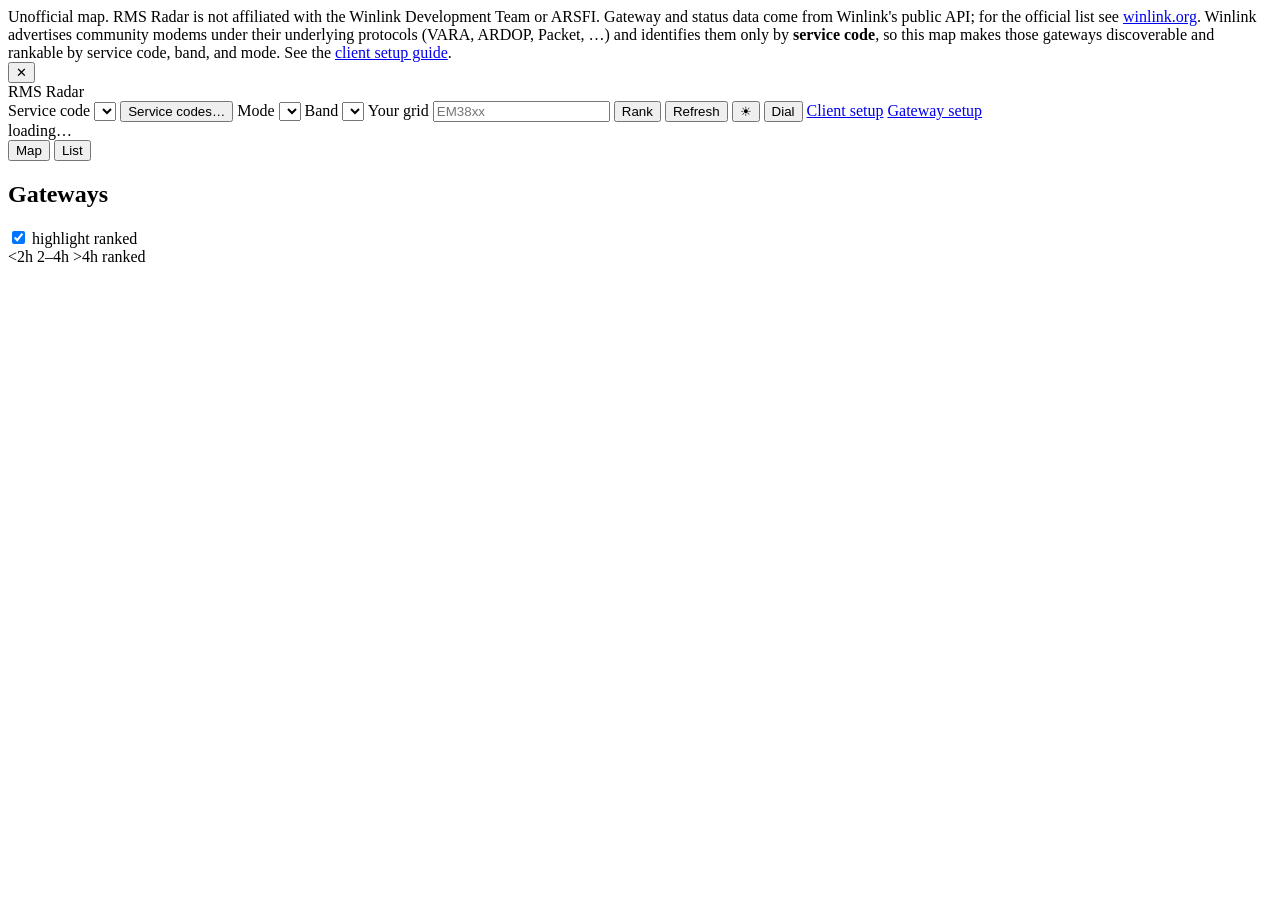
==== web/index.html @ ea7b13ec "feat: add dial/center frequency toggle" ====
<!doctype html>
<html lang="en" data-theme="dark">
<head>
<meta charset="utf-8">
<meta name="viewport" content="width=device-width, initial-scale=1">
<meta name="color-scheme" content="dark light">
<link rel="icon" type="image/svg+xml" href="icon.svg">
<title>RMS Radar — Winlink gateway map</title>
<script src="theme.js"></script>
<link rel="stylesheet" href="vendor/leaflet/leaflet.css">
<link rel="stylesheet" href="style.css">
</head>
<body>
<section class="notice" id="notice" role="note" hidden>
  <div class="notice-body">
    <span class="notice-lead">Unofficial map.</span>
    RMS Radar is not affiliated with the Winlink Development Team or ARSFI. Gateway and
    status data come from Winlink's public API; for the official list see
    <a href="https://winlink.org/RMSChannels" target="_blank" rel="noopener noreferrer">winlink.org</a>.
    Winlink advertises community modems under their underlying protocols (VARA, ARDOP, Packet, …)
    and identifies them only by <b>service code</b>, so this map makes those
    gateways discoverable and rankable by service code, band, and mode. See the
    <a href="clients.html" target="_blank" rel="noopener">client setup guide</a>.
  </div>
  <button class="notice-close" id="notice-close" type="button" aria-label="Dismiss notice">✕</button>
</section>

<header class="topbar">
  <div class="brand">RMS Radar</div>

  <div class="controls">
    <label class="field">Service code
      <select id="service-code"></select>
    </label>
    <button id="codes-btn" class="btn" title="Add or remove service codes">Service codes…</button>
    <label class="field">Mode
      <select id="mode"></select>
    </label>
    <label class="field">Band
      <select id="band"></select>
    </label>
    <label class="field">Your grid
      <input id="grid" maxlength="6" placeholder="EM38xx" autocomplete="off" spellcheck="false">
    </label>
    <button id="rank-btn" class="btn btn-primary" title="Rank stations by predicted link success">Rank</button>
    <button id="refresh-btn" class="btn" title="Fetch the latest Winlink gateway list (at most once every five minutes)">Refresh</button>
    <button id="theme-btn" class="btn btn-icon" title="Toggle dark/light" aria-label="Toggle theme">◐</button>
    <button id="freq-btn" class="btn" title="Showing dial frequencies; click for center frequencies" aria-label="Frequency display: dial">Dial</button>
    <button id="quit-btn" class="btn" title="Quit RMS Radar" hidden>Quit</button>
    <a class="toplink" id="clients-link" data-doc="clients" href="clients.html" target="_blank" rel="noopener">Client setup</a>
    <a class="toplink" id="gateway-link" data-doc="gateway" href="gateway.html" target="_blank" rel="noopener">Gateway setup</a>
  </div>

  <div class="status" id="status">loading…</div>
</header>

<section class="conditions" id="conditions" hidden>
  <span class="cond-item">SFI <b id="sfi">–</b></span>
  <span class="cond-item">A <b id="a">–</b></span>
  <span class="cond-item">K <b id="k">–</b></span>
  <span class="cond-item">Updated <b id="cond-updated">–</b></span>
  <span class="cond-item" id="cond-stale" hidden>offline data</span>
  <span class="cond-note" id="cond-note"></span>
</section>

<nav class="viewtabs" role="tablist" aria-label="View">
  <button class="viewtab" id="tab-map" role="tab" type="button" data-view="map" aria-selected="true" aria-controls="map">Map</button>
  <button class="viewtab" id="tab-list" role="tab" type="button" data-view="list" aria-selected="false" aria-controls="list-panel">List</button>
</nav>

<div class="layout">
  <div id="map" role="application" aria-label="Gateway map"></div>

  <aside class="panel" id="list-panel">
    <div class="panel-head">
      <h2>Gateways <span class="count" id="count"></span></h2>
      <label class="chk"><input type="checkbox" id="rank-mode" checked> highlight ranked</label>
    </div>

    <div class="legend">
      <span class="lg"><i class="dot dot-green"></i>&lt;2h</span>
      <span class="lg"><i class="dot dot-yellow"></i>2–4h</span>
      <span class="lg"><i class="dot dot-red"></i>&gt;4h</span>
      <span class="lg"><i class="dot dot-rank"></i>ranked</span>
    </div>

    <ul id="list" class="list"></ul>
  </aside>
</div>

<dialog id="codes-dialog" class="codes-dialog">
  <form method="dialog" class="codes-form">
    <h2>Service codes to fetch</h2>
    <p class="codes-hint">Winlink has no wildcard. Add the codes your group or community modems use; they are saved and refreshed immediately.</p>
    <div id="codes-auth" class="codes-add" hidden>
      <input id="code-admin-token" type="password" placeholder="Admin token" autocomplete="off" spellcheck="false">
      <button id="code-admin-save" type="button" class="btn">Use token</button>
    </div>
    <p class="codes-hint" id="codes-auth-hint" hidden>This server requires the admin token configured with <code>-admin-token</code>.</p>
    <div id="codes-list" class="codes-list"></div>
    <div class="codes-add">
      <input id="code-input" placeholder="MODEM73" maxlength="16" autocomplete="off" spellcheck="false">
      <button id="code-add" type="button" class="btn btn-primary">Add</button>
    </div>
    <p id="codes-status" class="codes-status"></p>
    <div class="codes-actions">
      <button id="code-defaults" type="button" class="btn">Use defaults</button>
      <button class="btn" value="close">Close</button>
    </div>
  </form>
</dialog>

<script src="vendor/leaflet/leaflet.js"></script>
<script src="app.js"></script>
</body>
</html>
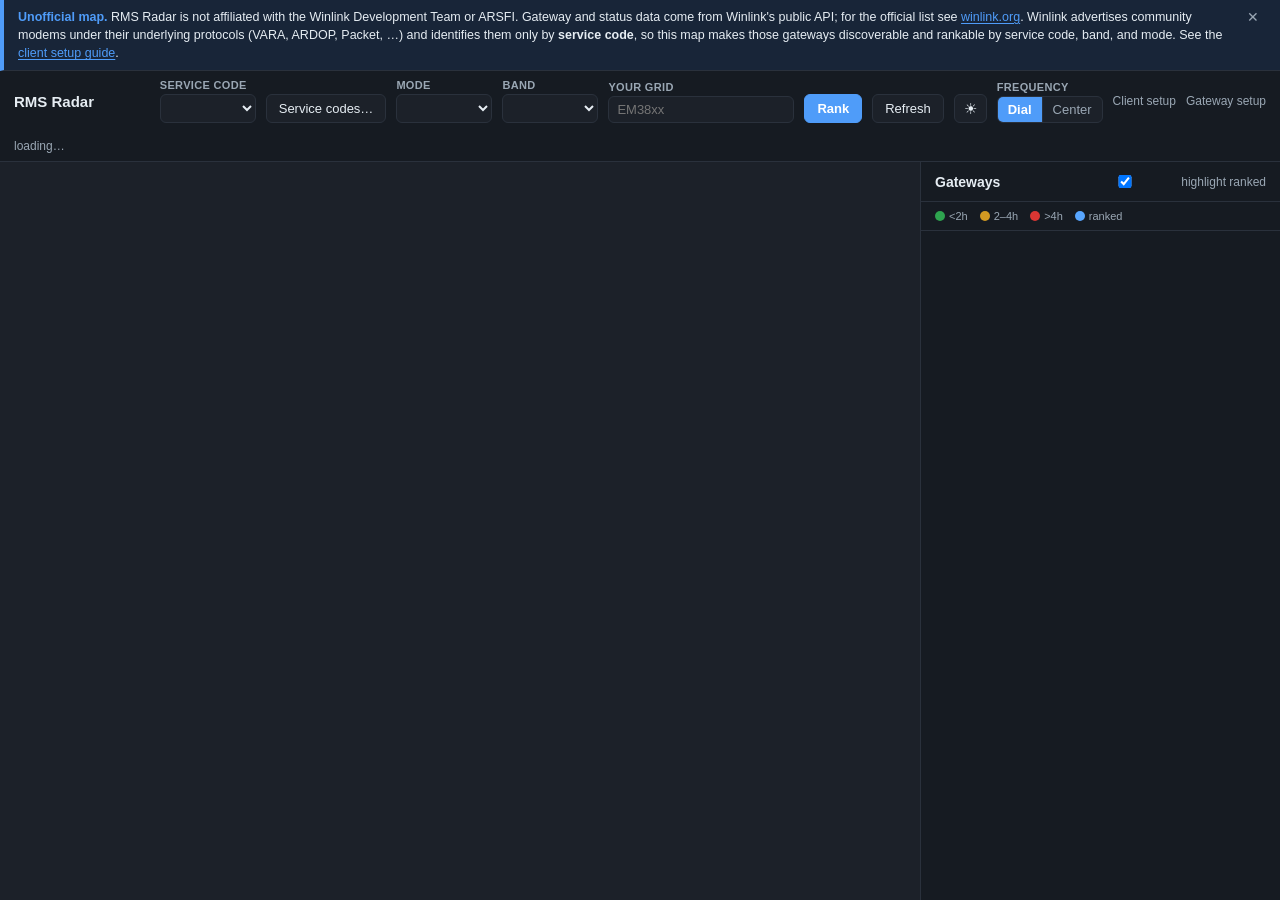
==== commit db3f0169: "ui: use a segmented dial/center selector" ====
--- a/web/index.html
+++ b/web/index.html
@@ -45,7 +45,13 @@
     <button id="rank-btn" class="btn btn-primary" title="Rank stations by predicted link success">Rank</button>
     <button id="refresh-btn" class="btn" title="Fetch the latest Winlink gateway list (at most once every five minutes)">Refresh</button>
     <button id="theme-btn" class="btn btn-icon" title="Toggle dark/light" aria-label="Toggle theme">◐</button>
-    <button id="freq-btn" class="btn" title="Showing dial frequencies; click for center frequencies" aria-label="Frequency display: dial">Dial</button>
+    <div class="field">
+      <span>Frequency</span>
+      <div class="segmented" role="radiogroup" aria-label="Frequency display">
+        <label id="freq-dial-label" for="freq-dial"><input id="freq-dial" type="radio" name="frequency-display" value="dial" checked><span>Dial</span></label>
+        <label id="freq-center-label" for="freq-center"><input id="freq-center" type="radio" name="frequency-display" value="center"><span>Center</span></label>
+      </div>
+    </div>
     <button id="quit-btn" class="btn" title="Quit RMS Radar" hidden>Quit</button>
     <a class="toplink" id="clients-link" data-doc="clients" href="clients.html" target="_blank" rel="noopener">Client setup</a>
     <a class="toplink" id="gateway-link" data-doc="gateway" href="gateway.html" target="_blank" rel="noopener">Gateway setup</a>
--- a/web/style.css
+++ b/web/style.css
@@ -0,0 +1,413 @@
+:root {
+  --bg: #0e1116;
+  --bg-panel: #161b22;
+  --bg-elevated: #1c2129;
+  --border: #2a313c;
+  --text: #e6edf3;
+  --text-dim: #9aa7b4;
+  --accent: #4f9cf9;
+  --accent-soft: rgba(79, 156, 249, 0.15);
+  --green: #2ea44f;
+  --yellow: #d29922;
+  --red: #da3633;
+  --rank: #58a6ff;
+}
+
+[data-theme="light"] {
+  --bg: #f6f8fa;
+  --bg-panel: #ffffff;
+  --bg-elevated: #f0f3f6;
+  --border: #d8dee4;
+  --text: #1f2328;
+  --text-dim: #57606a;
+  --accent: #0969da;
+  --accent-soft: rgba(9, 105, 218, 0.10);
+  --green: #1a7f37;
+  --yellow: #9a6700;
+  --red: #cf222e;
+  --rank: #0969da;
+}
+
+* { box-sizing: border-box; }
+
+/* The `hidden` attribute must win over layout rules like `.notice{display:flex}`. */
+[hidden] { display: none !important; }
+
+html, body {
+  margin: 0;
+  height: 100%;
+  font-family: -apple-system, BlinkMacSystemFont, "Segoe UI", Roboto, Helvetica, Arial, sans-serif;
+  background: var(--bg);
+  color: var(--text);
+}
+
+body {
+  display: flex;
+  flex-direction: column;
+  overflow: hidden;
+}
+
+/* ---- notice ---- */
+.notice {
+  display: flex;
+  align-items: flex-start;
+  gap: 12px;
+  padding: 8px 14px;
+  font-size: 12.5px;
+  line-height: 1.45;
+  background: var(--accent-soft);
+  border-bottom: 1px solid var(--border);
+  border-left: 4px solid var(--accent);
+}
+.notice-body { flex: 1; min-width: 0; }
+.notice-lead { color: var(--accent); font-weight: 700; }
+.notice a { color: var(--accent); text-underline-offset: 2px; }
+.notice a:hover { color: var(--text); }
+.notice-close {
+  flex: none;
+  padding: 2px 7px;
+  border: 0;
+  border-radius: 4px;
+  background: transparent;
+  color: var(--text-dim);
+  font: inherit;
+  font-size: 14px;
+  line-height: 1;
+  cursor: pointer;
+}
+.notice-close:hover,
+.notice-close:focus-visible { background: var(--bg-elevated); color: var(--text); }
+
+/* ---- top bar ---- */
+.topbar {
+  display: flex;
+  align-items: center;
+  gap: 16px;
+  flex-wrap: wrap;
+  padding: 8px 14px;
+  background: var(--bg-panel);
+  border-bottom: 1px solid var(--border);
+}
+
+.brand { font-weight: 700; font-size: 15px; white-space: nowrap; }
+
+.controls {
+  display: flex;
+  align-items: flex-end;
+  gap: 10px;
+  flex-wrap: wrap;
+  margin-left: auto;
+}
+
+.toplink {
+  align-self: center;
+  font-size: 12px;
+  color: var(--text-dim);
+  text-decoration: none;
+  white-space: nowrap;
+}
+.toplink:hover, .toplink:focus-visible { color: var(--accent); text-decoration: underline; }
+
+/* ---- service-code dialog ---- */
+.codes-dialog {
+  width: min(440px, 92vw);
+  padding: 0;
+  border: 1px solid var(--border);
+  border-radius: 10px;
+  background: var(--bg-panel);
+  color: var(--text);
+}
+.codes-dialog::backdrop { background: rgba(0, 0, 0, 0.55); }
+.codes-form { padding: 16px; }
+.codes-form h2 { margin: 0 0 6px; font-size: 16px; }
+.codes-hint { margin: 0 0 12px; color: var(--text-dim); font-size: 12.5px; line-height: 1.4; }
+.codes-list { display: flex; flex-direction: column; gap: 6px; margin-bottom: 12px; max-height: 220px; overflow-y: auto; }
+.codes-row {
+  display: flex;
+  align-items: center;
+  justify-content: space-between;
+  gap: 8px;
+  padding: 6px 8px;
+  background: var(--bg-elevated);
+  border-radius: 6px;
+  font-size: 13px;
+}
+.codes-row button { padding: 2px 8px; font-size: 12px; }
+.codes-add { display: flex; gap: 8px; }
+.codes-add input { flex: 1; min-width: 0; }
+.codes-status { min-height: 18px; margin: 8px 0 0; font-size: 12px; color: var(--text-dim); }
+.codes-actions { display: flex; justify-content: flex-end; margin-top: 10px; }
+
+.field {
+  display: flex;
+  flex-direction: column;
+  gap: 3px;
+  font-size: 11px;
+  color: var(--text-dim);
+  font-weight: 600;
+  text-transform: uppercase;
+  letter-spacing: 0.03em;
+}
+
+select, input {
+  font-size: 13px;
+  padding: 5px 8px;
+  background: var(--bg-elevated);
+  color: var(--text);
+  border: 1px solid var(--border);
+  border-radius: 6px;
+  min-width: 96px;
+}
+select:focus, input:focus { outline: none; border-color: var(--accent); }
+
+/* Frequency dial/center radio group */
+.segmented {
+  display: inline-flex;
+  overflow: hidden;
+  border: 1px solid var(--border);
+  border-radius: 6px;
+  background: var(--bg-elevated);
+}
+.segmented label { position: relative; cursor: pointer; }
+.segmented input {
+  position: absolute;
+  width: 1px;
+  height: 1px;
+  opacity: 0;
+  pointer-events: none;
+}
+.segmented label + label { border-left: 1px solid var(--border); }
+.segmented span {
+  display: block;
+  padding: 5px 10px;
+  color: var(--text-dim);
+  font-size: 13px;
+  font-weight: 500;
+  text-transform: none;
+  letter-spacing: 0;
+  line-height: 1.2;
+}
+.segmented input:checked + span { background: var(--accent); color: #fff; font-weight: 600; }
+.segmented input:focus-visible + span { outline: 2px solid var(--accent); outline-offset: -2px; }
+.segmented label:hover span { color: var(--text); }
+.segmented input:checked + span:hover { color: #fff; }
+
+.btn {
+  font-size: 13px;
+  padding: 6px 12px;
+  border: 1px solid var(--border);
+  border-radius: 6px;
+  background: var(--bg-elevated);
+  color: var(--text);
+  cursor: pointer;
+}
+.btn:hover { border-color: var(--accent); }
+.btn-primary { background: var(--accent); border-color: var(--accent); color: #fff; font-weight: 600; }
+.btn-icon { font-size: 15px; line-height: 1; padding: 6px 9px; }
+
+.status { font-size: 12px; color: var(--text-dim); }
+
+/* ---- conditions bar ---- */
+.conditions {
+  display: flex;
+  align-items: center;
+  gap: 16px;
+  flex-wrap: wrap;
+  padding: 6px 14px;
+  font-size: 12px;
+  background: var(--bg-panel);
+  border-bottom: 1px solid var(--border);
+  color: var(--text-dim);
+}
+.conditions b { color: var(--text); font-variant-numeric: tabular-nums; }
+.cond-note { margin-left: auto; color: var(--text-dim); }
+#cond-stale { color: var(--yellow); font-weight: 600; }
+
+/* ---- layout ---- */
+.layout {
+  display: flex;
+  flex: 1;
+  min-height: 0;
+}
+#map { flex: 1; min-width: 0; background: var(--bg-elevated); }
+
+.panel {
+  width: 360px;
+  max-width: 42vw;
+  min-height: 0;
+  display: flex;
+  flex-direction: column;
+  background: var(--bg-panel);
+  border-left: 1px solid var(--border);
+}
+
+.panel-head {
+  display: flex;
+  align-items: center;
+  justify-content: space-between;
+  padding: 10px 14px;
+  border-bottom: 1px solid var(--border);
+}
+.panel-head h2 { margin: 0; font-size: 14px; }
+.count { color: var(--text-dim); font-weight: 500; }
+.chk { font-size: 12px; color: var(--text-dim); display: flex; gap: 5px; align-items: center; }
+
+.legend {
+  display: flex;
+  gap: 12px;
+  flex-wrap: wrap;
+  padding: 8px 14px;
+  border-bottom: 1px solid var(--border);
+  font-size: 11px;
+  color: var(--text-dim);
+}
+.lg { display: inline-flex; align-items: center; gap: 4px; }
+.dot { width: 10px; height: 10px; border-radius: 50%; display: inline-block; }
+.dot-green { background: var(--green); }
+.dot-yellow { background: var(--yellow); }
+.dot-red { background: var(--red); }
+.dot-rank { background: var(--rank); }
+
+.list {
+  list-style: none;
+  margin: 0;
+  padding: 0;
+  overflow-y: auto;
+  flex: 1;
+  min-height: 0;
+}
+.list li {
+  padding: 9px 14px;
+  border-bottom: 1px solid var(--border);
+  cursor: pointer;
+}
+.list li:hover { background: var(--accent-soft); }
+.list li.selected { background: var(--accent-soft); }
+
+.station-call { font-weight: 700; }
+.station-call .sq { color: var(--text-dim); font-weight: 500; margin-left: 6px; font-size: 12px; }
+.station-meta { font-size: 12px; color: var(--text-dim); margin-top: 2px; }
+.station-channels { font-size: 12px; margin-top: 4px; }
+.more-ch {
+  display: inline-block;
+  margin-top: 2px;
+  padding: 0;
+  border: 0;
+  background: none;
+  color: var(--accent);
+  font: inherit;
+  font-size: 12px;
+  cursor: pointer;
+}
+.more-ch:hover, .more-ch:focus-visible { text-decoration: underline; }
+.ch-row { display: flex; flex-wrap: wrap; column-gap: 6px; row-gap: 1px; align-items: baseline; }
+.ch-mode { font-weight: 600; }
+.ch-freq { color: var(--text-dim); font-variant-numeric: tabular-nums; }
+.ch-hours { color: var(--text-dim); font-size: 11px; }
+.ch-sc { color: var(--text-dim); font-size: 11px; }
+.best-band { color: var(--accent); font-weight: 600; }
+.ch-row.ch-best { background: var(--accent-soft); border-radius: 3px; padding: 1px 4px; margin: 0 -4px; }
+.ch-row.ch-best .ch-mode { color: var(--accent); }
+.q-badge {
+  margin-left: auto;
+  font-weight: 700;
+  font-variant-numeric: tabular-nums;
+  padding: 0 6px;
+  border-radius: 10px;
+  font-size: 11px;
+  align-self: center;
+}
+.q-good { color: var(--green); }
+.q-fair { color: var(--yellow); }
+.q-poor { color: var(--red); }
+
+.fresh { display: inline-block; width: 8px; height: 8px; border-radius: 50%; margin-right: 6px; }
+.fresh-green { background: var(--green); }
+.fresh-yellow { background: var(--yellow); }
+.fresh-red { background: var(--red); }
+.fresh-gray { background: var(--text-dim); }
+
+.empty { padding: 20px 14px; color: var(--text-dim); font-size: 13px; }
+
+/* leaflet popup + controls theming */
+.leaflet-popup-content-wrapper, .leaflet-popup-tip { background: var(--bg-panel); color: var(--text); }
+.leaflet-popup-content { font-size: 13px; line-height: 1.4; }
+.leaflet-container { background: var(--bg-elevated); font-family: inherit; }
+.leaflet-bar a { background: var(--bg-panel); color: var(--text); border-color: var(--border); }
+.leaflet-bar a:hover { background: var(--bg-elevated); }
+.leaflet-control-attribution { background: var(--bg-panel); color: var(--text-dim); }
+.leaflet-control-attribution a { color: var(--accent); }
+
+/* Dark map: invert the keyless OSM raster instead of using a keyed basemap. */
+[data-theme="dark"] .leaflet-tile-pane {
+  filter: invert(1) hue-rotate(180deg) brightness(0.95) contrast(0.9);
+}
+
+/* Mobile map/list switcher. Hidden on wide screens, where both show at once. */
+.viewtabs { display: none; }
+
+@media (max-width: 720px) {
+  .topbar { padding: 6px 10px; gap: 8px; }
+  .controls { gap: 6px 8px; }
+  .field { font-size: 10px; }
+  select, input { padding: 4px 7px; }
+  .segmented span { padding: 4px 8px; font-size: 12px; }
+  .btn { padding: 5px 10px; }
+  .notice { font-size: 12px; padding: 6px 10px; }
+  .conditions { padding: 4px 10px; gap: 10px; }
+  .viewtabs {
+    display: flex;
+    background: var(--bg-panel);
+    border-bottom: 1px solid var(--border);
+  }
+  .viewtab {
+    flex: 1;
+    padding: 9px 12px;
+    border: 0;
+    background: transparent;
+    color: var(--text-dim);
+    font: inherit;
+    font-size: 13px;
+    font-weight: 600;
+    cursor: pointer;
+  }
+  .viewtab[aria-selected="true"] {
+    color: var(--accent);
+    box-shadow: inset 0 -2px 0 var(--accent);
+  }
+  .layout { flex-direction: column; }
+  #map { height: auto; flex: 1; min-height: 0; }
+  .panel {
+    width: 100%;
+    max-width: none;
+    flex: 1;
+    min-height: 0;
+    border-left: none;
+    border-top: none;
+  }
+  [data-mobile-view="map"] .panel { display: none; }
+  [data-mobile-view="list"] #map { display: none; }
+}
+
+/* ---- docs page (clients.html) ---- */
+body.doc-body { display: block; overflow: auto; height: auto; min-height: 100%; }
+.doc { max-width: 820px; margin: 0 auto; padding: 26px 18px 64px; line-height: 1.55; }
+.doc h1 { font-size: 24px; line-height: 1.25; margin: 0 0 6px; }
+.doc h2 { font-size: 18px; margin: 32px 0 8px; padding-top: 14px; border-top: 1px solid var(--border); }
+.doc p, .doc li { font-size: 14px; }
+.doc ol, .doc ul { padding-left: 22px; }
+.doc li { margin: 5px 0; }
+.doc a { color: var(--accent); }
+.doc code { background: var(--bg-elevated); border: 1px solid var(--border); border-radius: 4px; padding: 1px 5px; font-size: 12.5px; }
+.doc pre { background: var(--bg-panel); border: 1px solid var(--border); border-radius: 6px; padding: 12px 14px; overflow: auto; }
+.doc pre code { background: transparent; border: 0; padding: 0; }
+.doc-note { background: var(--accent-soft); border-left: 4px solid var(--accent); border-radius: 4px; padding: 10px 14px; margin: 18px 0; }
+.doc-note p { margin: 0; }
+.doc-os { margin-left: 6px; font-size: 11px; font-weight: 600; letter-spacing: .04em; text-transform: uppercase; color: var(--text-dim); }
+p.doc-back { margin: 0 0 10px; font-size: 13px; }
+p.doc-sub { margin: 0 0 22px; color: var(--text-dim); font-size: 14px; }
+p.doc-more { color: var(--text-dim); font-size: 13px; }
+p.doc-foot { margin-top: 44px; padding-top: 14px; border-top: 1px solid var(--border); color: var(--text-dim); font-size: 12px; }
+.doc-table { width: 100%; border-collapse: collapse; margin: 8px 0 4px; font-size: 13.5px; }
+.doc-table th, .doc-table td { text-align: left; vertical-align: top; padding: 6px 10px; border-bottom: 1px solid var(--border); }
+.doc-table th { color: var(--text-dim); font-weight: 600; }
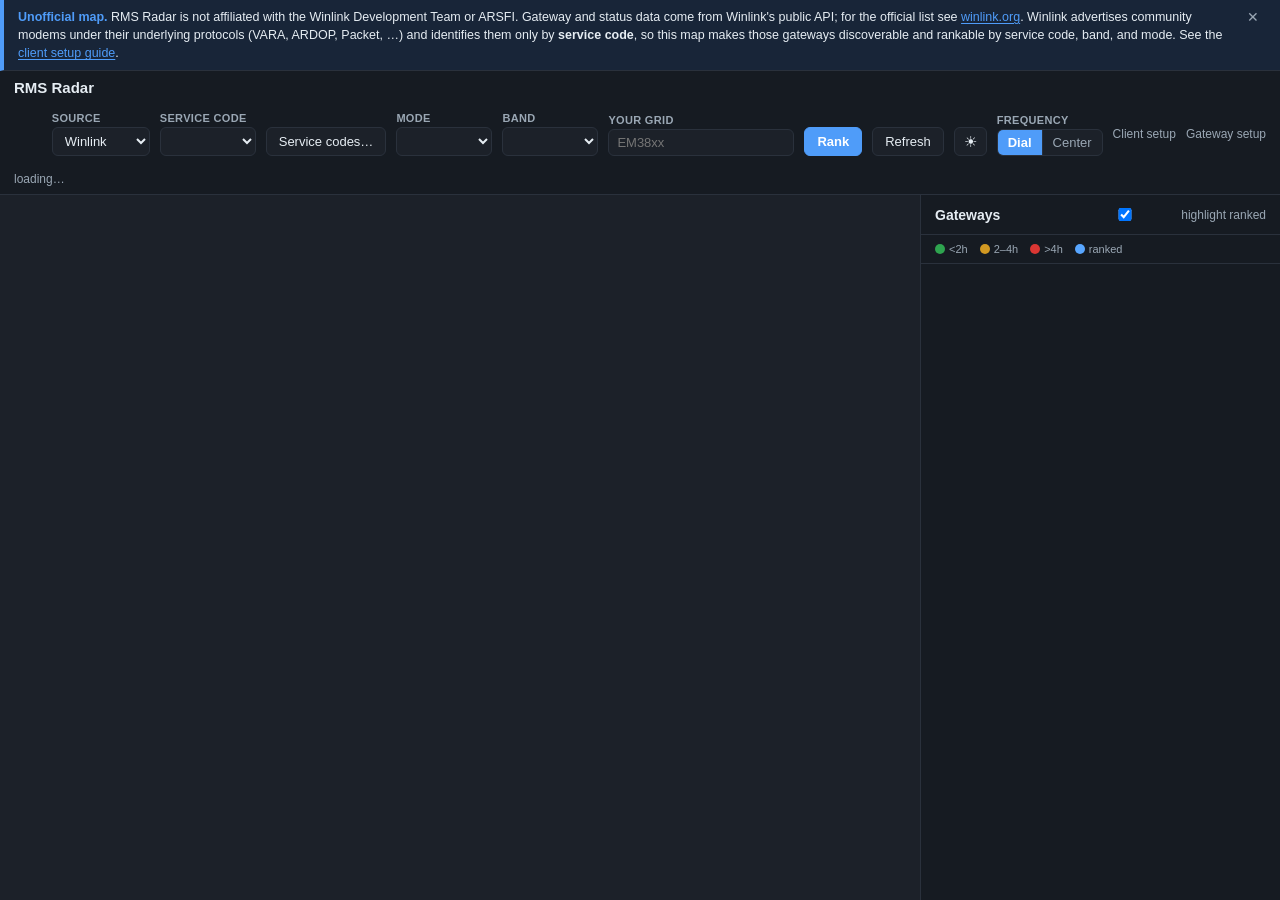
==== commit a196643e: "feat: add RadioPost source and AETHER service code" ====
--- a/web/index.html
+++ b/web/index.html
@@ -29,20 +29,26 @@
   <div class="brand">RMS Radar</div>
 
   <div class="controls">
-    <label class="field">Service code
+    <label class="field">Source
+      <select id="source">
+        <option value="winlink">Winlink</option>
+        <option value="radiopost">RadioPost</option>
+      </select>
+    </label>
+    <label class="field winlink-only">Service code
       <select id="service-code"></select>
     </label>
-    <button id="codes-btn" class="btn" title="Add or remove service codes">Service codes…</button>
+    <button id="codes-btn" class="btn winlink-only" title="Add or remove service codes">Service codes…</button>
     <label class="field">Mode
       <select id="mode"></select>
     </label>
     <label class="field">Band
       <select id="band"></select>
     </label>
-    <label class="field">Your grid
+    <label class="field winlink-only">Your grid
       <input id="grid" maxlength="6" placeholder="EM38xx" autocomplete="off" spellcheck="false">
     </label>
-    <button id="rank-btn" class="btn btn-primary" title="Rank stations by predicted link success">Rank</button>
+    <button id="rank-btn" class="btn btn-primary winlink-only" title="Rank stations by predicted link success">Rank</button>
     <button id="refresh-btn" class="btn" title="Fetch the latest Winlink gateway list (at most once every five minutes)">Refresh</button>
     <button id="theme-btn" class="btn btn-icon" title="Toggle dark/light" aria-label="Toggle theme">◐</button>
     <div class="field">
@@ -60,7 +66,7 @@
   <div class="status" id="status">loading…</div>
 </header>
 
-<section class="conditions" id="conditions" hidden>
+<section class="conditions winlink-only" id="conditions" hidden>
   <span class="cond-item">SFI <b id="sfi">–</b></span>
   <span class="cond-item">A <b id="a">–</b></span>
   <span class="cond-item">K <b id="k">–</b></span>
@@ -80,7 +86,7 @@
   <aside class="panel" id="list-panel">
     <div class="panel-head">
       <h2>Gateways <span class="count" id="count"></span></h2>
-      <label class="chk"><input type="checkbox" id="rank-mode" checked> highlight ranked</label>
+      <label class="chk winlink-only"><input type="checkbox" id="rank-mode" checked> highlight ranked</label>
     </div>
 
     <div class="legend">
--- a/web/style.css
+++ b/web/style.css
@@ -159,6 +159,10 @@
   min-width: 96px;
 }
 select:focus, input:focus { outline: none; border-color: var(--accent); }
+
+/* RadioPost is a separate source: hide Winlink-only controls/data. */
+[data-source="radiopost"] .winlink-only { display: none !important; }
+[data-source="radiopost"] .ch-sc { display: none !important; }
 
 /* Frequency dial/center radio group */
 .segmented {
@@ -304,6 +308,7 @@
 .ch-mode { font-weight: 600; }
 .ch-freq { color: var(--text-dim); font-variant-numeric: tabular-nums; }
 .ch-hours { color: var(--text-dim); font-size: 11px; }
+.ch-scan { color: var(--text-dim); font-size: 11px; }
 .ch-sc { color: var(--text-dim); font-size: 11px; }
 .best-band { color: var(--accent); font-weight: 600; }
 .ch-row.ch-best { background: var(--accent-soft); border-radius: 3px; padding: 1px 4px; margin: 0 -4px; }
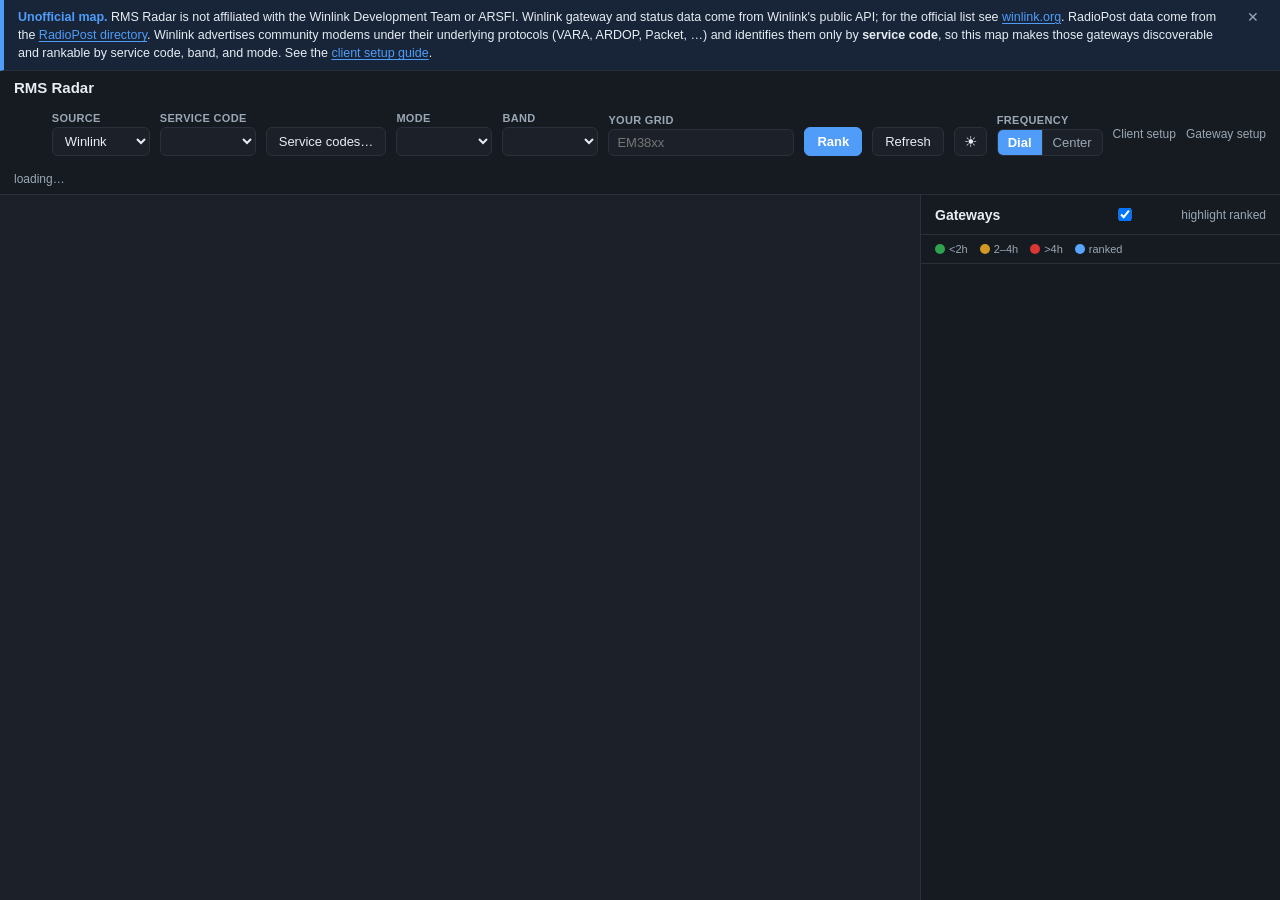
==== commit f4a1a502: "docs: clarify Winlink/RadioPost source separation" ====
--- a/web/index.html
+++ b/web/index.html
@@ -5,7 +5,7 @@
 <meta name="viewport" content="width=device-width, initial-scale=1">
 <meta name="color-scheme" content="dark light">
 <link rel="icon" type="image/svg+xml" href="icon.svg">
-<title>RMS Radar — Winlink gateway map</title>
+<title>RMS Radar — Winlink and RadioPost gateway map</title>
 <script src="theme.js"></script>
 <link rel="stylesheet" href="vendor/leaflet/leaflet.css">
 <link rel="stylesheet" href="style.css">
@@ -14,9 +14,10 @@
 <section class="notice" id="notice" role="note" hidden>
   <div class="notice-body">
     <span class="notice-lead">Unofficial map.</span>
-    RMS Radar is not affiliated with the Winlink Development Team or ARSFI. Gateway and
-    status data come from Winlink's public API; for the official list see
-    <a href="https://winlink.org/RMSChannels" target="_blank" rel="noopener noreferrer">winlink.org</a>.
+    RMS Radar is not affiliated with the Winlink Development Team or ARSFI. Winlink
+    gateway and status data come from Winlink's public API; for the official list
+    see <a href="https://winlink.org/RMSChannels" target="_blank" rel="noopener noreferrer">winlink.org</a>.
+    RadioPost data come from the <a href="https://radiopost.org/" target="_blank" rel="noopener noreferrer">RadioPost directory</a>.
     Winlink advertises community modems under their underlying protocols (VARA, ARDOP, Packet, …)
     and identifies them only by <b>service code</b>, so this map makes those
     gateways discoverable and rankable by service code, band, and mode. See the
@@ -49,7 +50,7 @@
       <input id="grid" maxlength="6" placeholder="EM38xx" autocomplete="off" spellcheck="false">
     </label>
     <button id="rank-btn" class="btn btn-primary winlink-only" title="Rank stations by predicted link success">Rank</button>
-    <button id="refresh-btn" class="btn" title="Fetch the latest Winlink gateway list (at most once every five minutes)">Refresh</button>
+    <button id="refresh-btn" class="btn" title="Fetch the latest source data">Refresh</button>
     <button id="theme-btn" class="btn btn-icon" title="Toggle dark/light" aria-label="Toggle theme">◐</button>
     <div class="field">
       <span>Frequency</span>
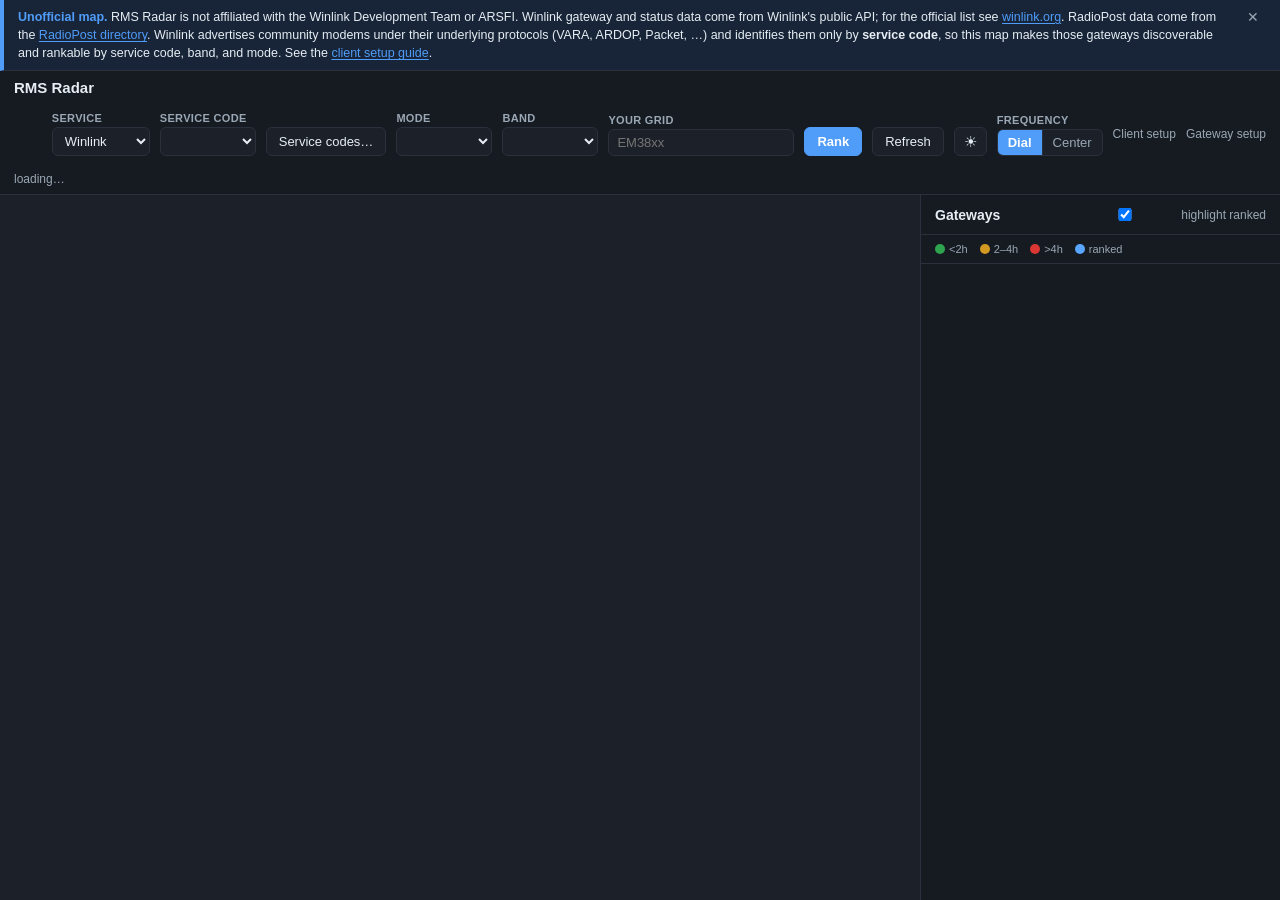
==== commit 90882794: "fix: service selector, RadioPost ranking, plain modem labels" ====
--- a/web/index.html
+++ b/web/index.html
@@ -30,7 +30,7 @@
   <div class="brand">RMS Radar</div>
 
   <div class="controls">
-    <label class="field">Source
+    <label class="field">Service
       <select id="source">
         <option value="winlink">Winlink</option>
         <option value="radiopost">RadioPost</option>
@@ -46,10 +46,10 @@
     <label class="field">Band
       <select id="band"></select>
     </label>
-    <label class="field winlink-only">Your grid
+    <label class="field">Your grid
       <input id="grid" maxlength="6" placeholder="EM38xx" autocomplete="off" spellcheck="false">
     </label>
-    <button id="rank-btn" class="btn btn-primary winlink-only" title="Rank stations by predicted link success">Rank</button>
+    <button id="rank-btn" class="btn btn-primary" title="Rank stations by predicted link success">Rank</button>
     <button id="refresh-btn" class="btn" title="Fetch the latest source data">Refresh</button>
     <button id="theme-btn" class="btn btn-icon" title="Toggle dark/light" aria-label="Toggle theme">◐</button>
     <div class="field">
@@ -67,7 +67,7 @@
   <div class="status" id="status">loading…</div>
 </header>
 
-<section class="conditions winlink-only" id="conditions" hidden>
+<section class="conditions" id="conditions" hidden>
   <span class="cond-item">SFI <b id="sfi">–</b></span>
   <span class="cond-item">A <b id="a">–</b></span>
   <span class="cond-item">K <b id="k">–</b></span>
@@ -87,7 +87,7 @@
   <aside class="panel" id="list-panel">
     <div class="panel-head">
       <h2>Gateways <span class="count" id="count"></span></h2>
-      <label class="chk winlink-only"><input type="checkbox" id="rank-mode" checked> highlight ranked</label>
+      <label class="chk"><input type="checkbox" id="rank-mode" checked> highlight ranked</label>
     </div>
 
     <div class="legend">
